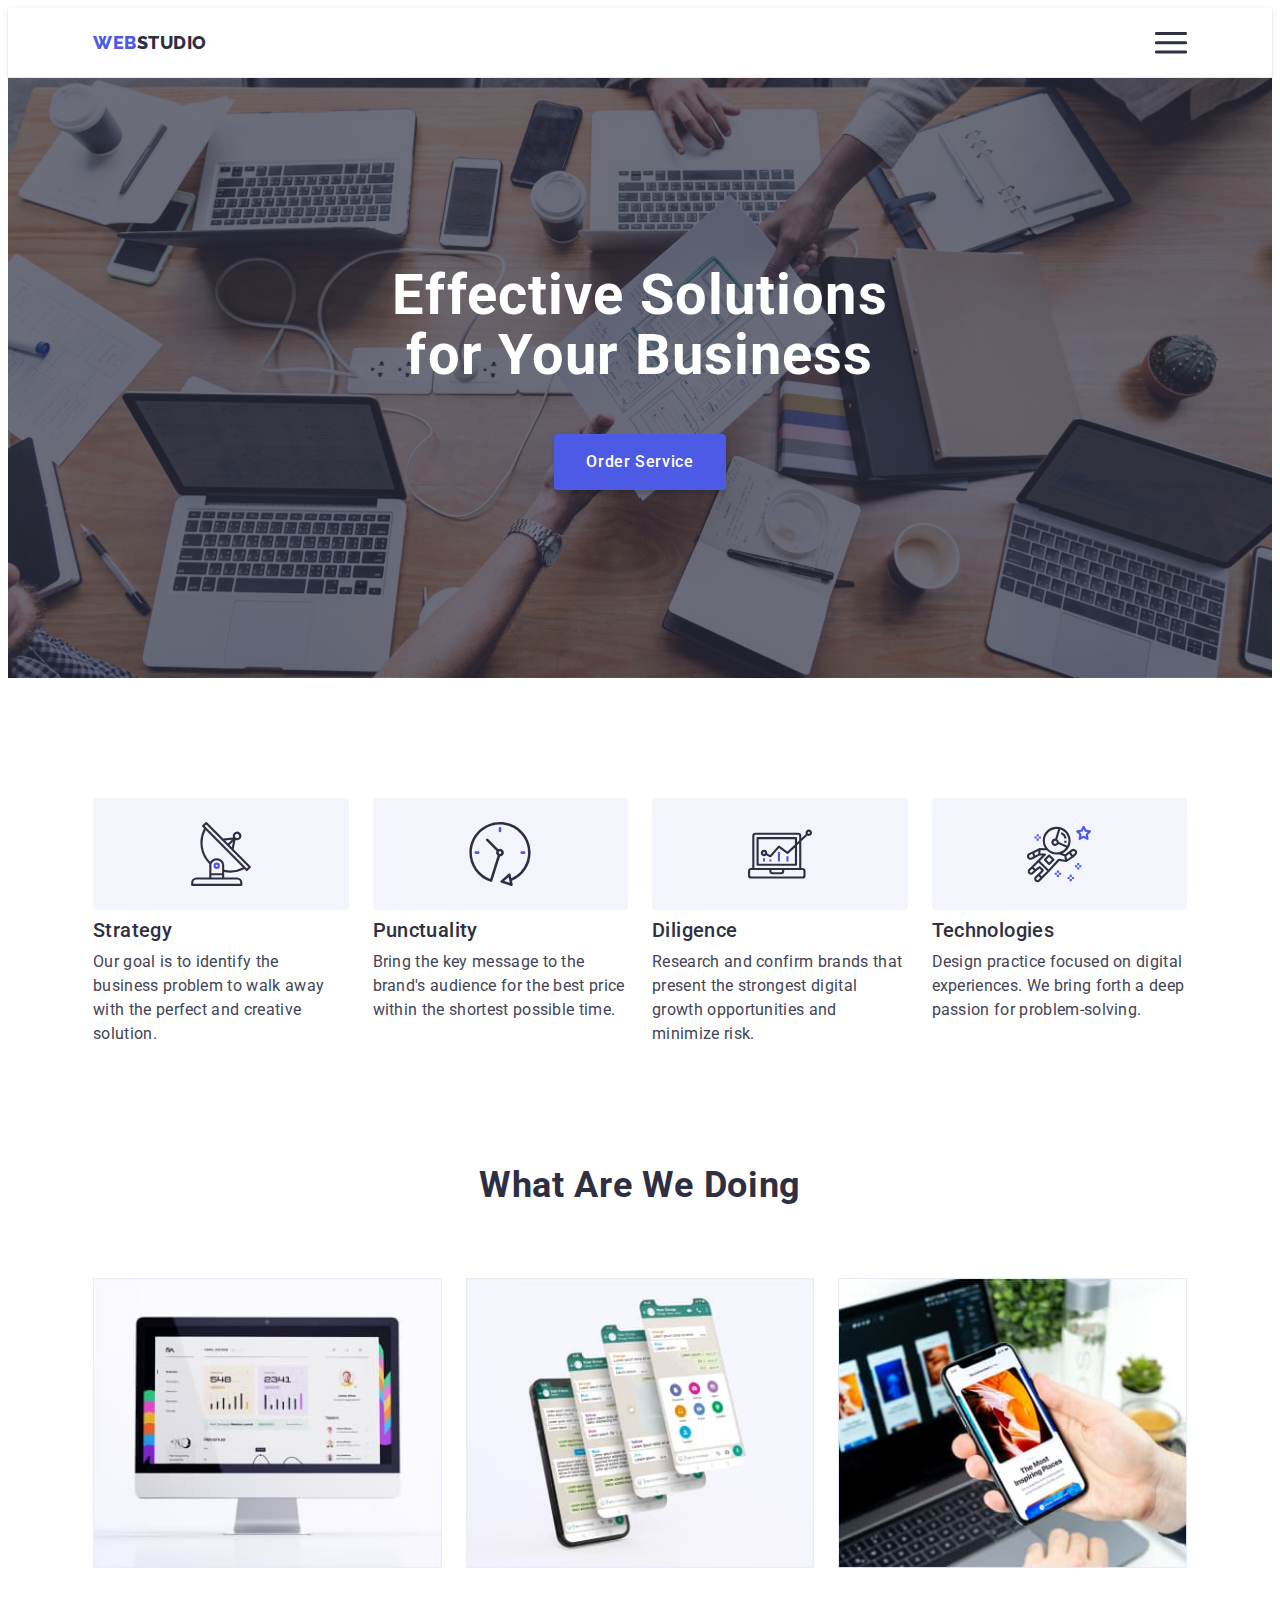
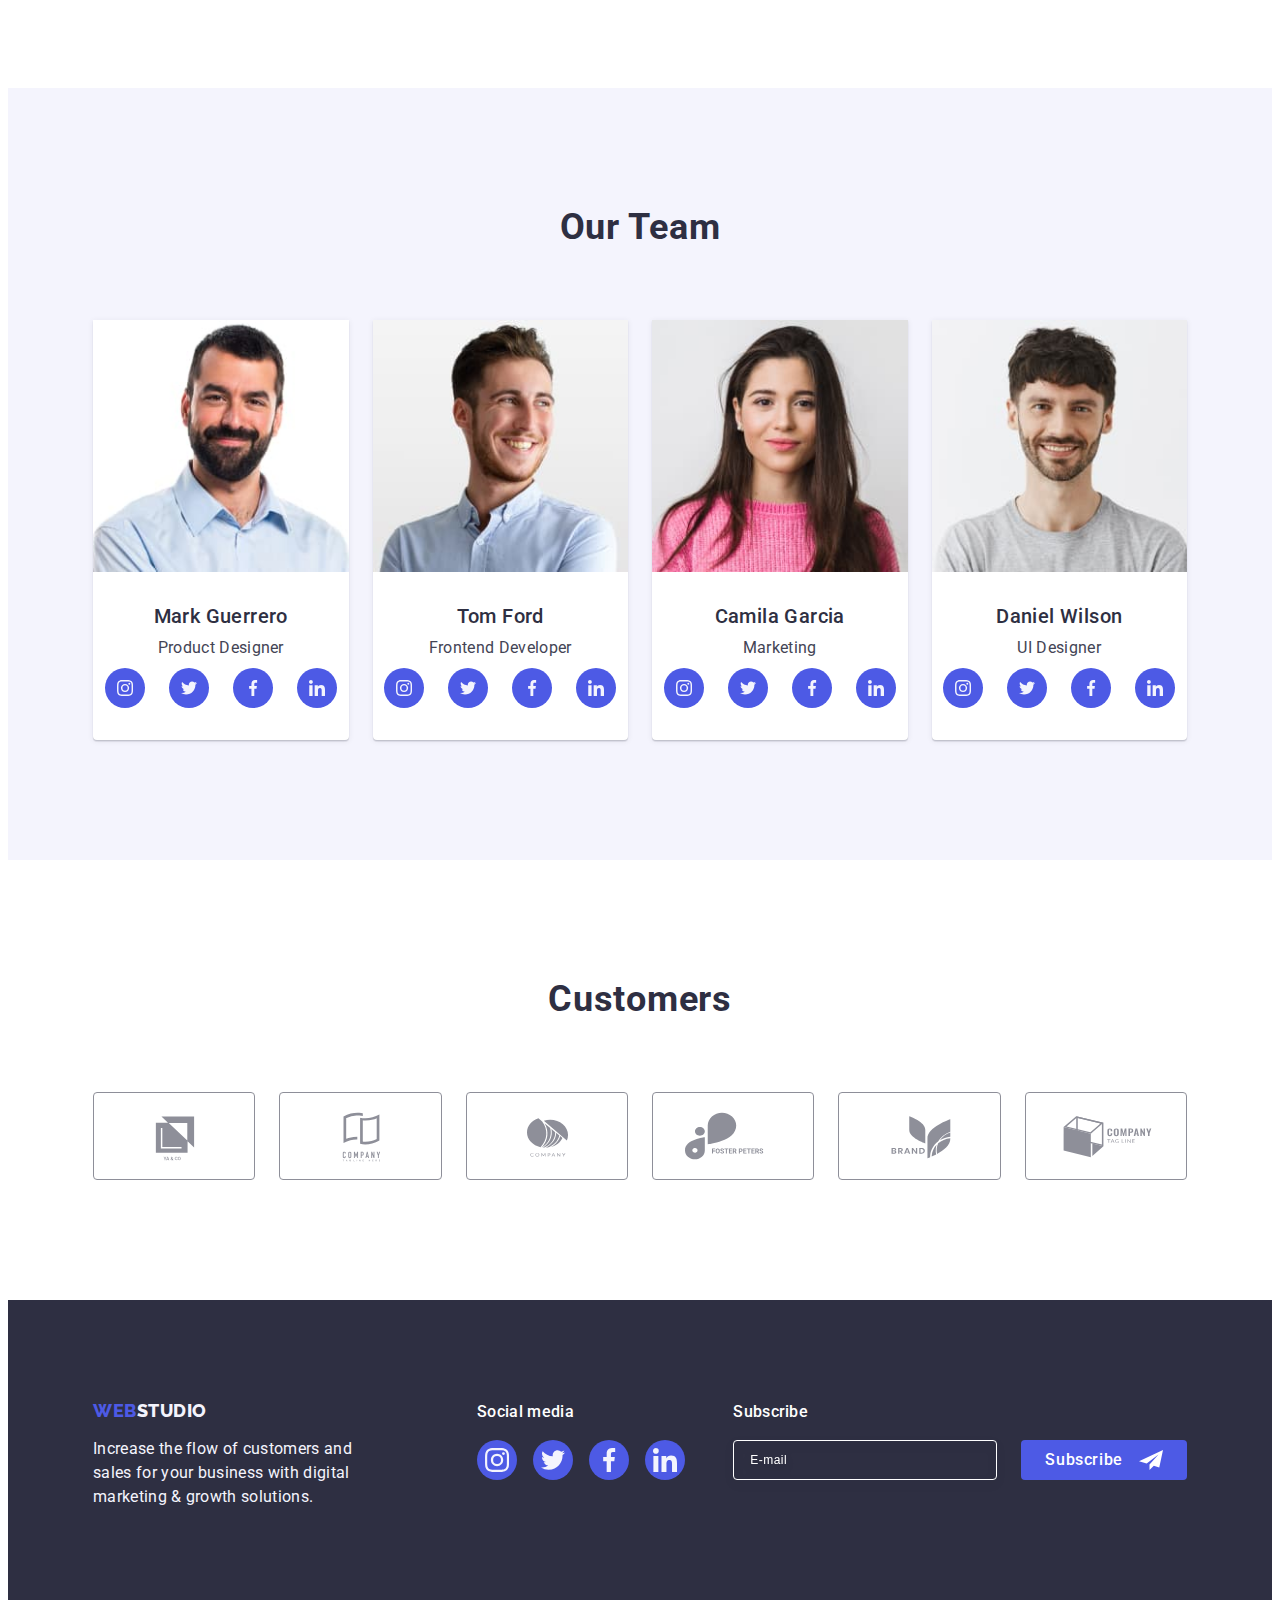
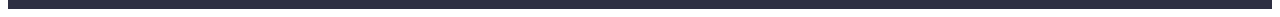
==== index.html @ d5ed240c "HW 6 initial" ====
<!DOCTYPE html>
<html lang="en">
    <head>
        <meta charset="UTF-8">
        <meta name="viewport" content="width=device-width, initial-scale=1.0">
        <title>Studio</title>
        <link rel="stylesheet" href="https://cdnjs.cloudflare.com/ajax/libs/modern-normalize/2.0.0/modern-normalize.min.css"
            integrity="sha512-4xo8blKMVCiXpTaLzQSLSw3KFOVPWhm/TRtuPVc4WG6kUgjH6J03IBuG7JZPkcWMxJ5huwaBpOpnwYElP/m6wg=="
            crossorigin="anonymous" referrerpolicy="no-referrer">
        <link rel="preconnect" href="https://fonts.googleapis.com">
        <link rel="preconnect" href="https://fonts.gstatic.com" crossorigin>
        <link href="https://fonts.googleapis.com/css2?family=Raleway:wght@800&family=Roboto:wght@400;500;700;900&display=swap"
            rel="stylesheet">
        <link href="./css/styles.css" rel="stylesheet">
        <link href="./css/media.css" rel="stylesheet">
    </head>
    <body>
        <header class="section page-header">
            <div class="container header-container">
                <nav class="page-nav">
                    <a href="./index.html" class="logo link header-logo-link">Web<span class="header-logo">Studio</span></a>
                    <ul class="list navigation-list">
                        <li class="navigation-list-item">
                            <a href="./index.html" class="navigation-link link navigation-underline">Studio</a>
                        </li>
                        <li class="navigation-list-item">
                            <a href="./portfolio.html" class="navigation-link link">Portfolio</a>
                        </li>
                        <li class="navigation-list-item">
                            <a href="" class="navigation-link link">Contacts</a>
                        </li>
                    </ul>
                </nav>
                <address class="contacts">
                    <ul class="list contacts-list">
                        <li>
                            <a href="mailto:info@devstudio.com" class="contact link">info@devstudio.com</a>
                        </li>
                        <li>
                            <a href="tel:+110001111111" class="contact link">+11 (000) 111-11-11</a>
                        </li>
                    </ul>
                </address>
                <button type="button" class="menu-btn">
                    <svg class="menu-btn-icon" width="32" height="22">
                        <use href="./images/icons.svg#hamburger"></use>
                    </svg>
                </button>
            </div>
        </header>
        <main>
            <section class="section hero">
                <div class="container hero-container">
                    <h1 class="hero-title">Effective Solutions for Your Business</h1>
                    <button type="button" class="hero-btn" data-modal-open>Order Service</button>
                </div>
            </section>
            <section class="section advantages">
                <div class="container">
                    <h2 class="visually-hidden">Advantages</h2>
                    <ul class="list advantages-list">
                        <li class="advantage-item">
                            <div class="advantage-illustration">
                                <svg class="advantage-icon" height="64" width="64">
                                    <use href="./images/icons.svg#antenna"></use>
                                </svg>
                            </div>
                            <h3 class="item-title advantage">Strategy</h3>
                            <p class="item-text advantage">
                                Our goal is to identify the business problem to walk away with the perfect and creative solution.
                            </p>
                        </li>
                        <li class="advantage-item">
                            <div class="advantage-illustration">
                                <svg class="advantage-icon" height="64" width="64">
                                    <use href="./images/icons.svg#clock"></use>
                                </svg>
                            </div>
                            <h3 class="item-title advantage">Punctuality</h3>
                            <p class="item-text advantage">
                                Bring the key message to the brand's audience for the best price within the shortest possible time.
                            </p>
                        </li>
                        <li class="advantage-item">
                            <div class="advantage-illustration">
                                <svg class="advantage-icon" height="64" width="64">
                                    <use href="./images/icons.svg#diagram"></use>
                                </svg>
                            </div>
                            <h3 class="item-title advantage">Diligence</h3>
                            <p class="item-text advantage">
                                Research and confirm brands that present the strongest digital growth opportunities and minimize risk.
                            </p>
                        </li>
                        <li class="advantage-item">
                            <div class="advantage-illustration">
                                <svg class="advantage-icon" height="64" width="64">
                                    <use href="./images/icons.svg#astronaut"></use>
                                </svg>
                            </div>
                            <h3 class="item-title advantage">Technologies</h3>
                            <p class="item-text advantage">
                                Design practice focused on digital experiences. We bring forth a deep passion for problem-solving.
                            </p>
                        </li>
                    </ul>
                </div>
            </section>
            <section class="section section-actions">
                <div class="container">
                    <h2 class="section-title">What are we doing</h2>
                    <ul class="list list-actions">
                        <li class="item-action">
                            <img src="./images/img-1.jpg" alt="Website on the computer monitor" width="360" height="300">
                        </li>
                        <li class="item-action">
                            <img src="./images/img-2.jpg" alt="messages in the WhatsApp group" width="360" height="300">
                        </li>
                        <li class="item-action">
                            <img src="./images/img-3.jpg" alt="Mobile application" width="360" height="300">
                        </li>
                    </ul>
                </div>
            </section>
            <section class="section section-team">
                <div class="container">
                    <h2 class="section-title">Our Team</h2>
                    <ul class="list list-team">
                        <li class="item-team">
                            <img src="./images/mark.jpg" alt="Mark Guerrero" width="264" height="260">
                            <div class="member-description">
                                <h3 class="item-title member-name">Mark Guerrero</h3>
                                <p class="item-text member-role">Product Designer</p>
                                <ul class="member-socials list">
                                    <li class="member-social-item">
                                        <a href="" class="member-social-link link">
                                            <svg class="member-social-icon" width="16" height="16">
                                                <use href="./images/icons.svg#instagram"></use>
                                            </svg>
                                        </a>
                                    </li>
                                    <li class="member-social-item">
                                        <a href="" class="member-social-link link">
                                            <svg class="member-social-icon" width="16" height="16">
                                                <use href="./images/icons.svg#twitter"></use>
                                            </svg>
                                        </a>
                                    </li>
                                    <li class="member-social-item">
                                        <a href="" class="member-social-link link">
                                            <svg class="member-social-icon" width="16" height="16">
                                                <use href="./images/icons.svg#facebook"></use>
                                            </svg>
                                        </a>
                                    </li>
                                    <li class="member-social-item">
                                        <a href="" class="member-social-link link">
                                            <svg class="member-social-icon" width="16" height="16">
                                                <use href="./images/icons.svg#linkedin"></use>
                                            </svg>
                                        </a>
                                    </li>
                                </ul>
                            </div>
                        </li>
                        <li class="item-team">
                            <img src="./images/tom.jpg" alt="Tom Ford" width="264" height="260">
                            <div class="member-description">
                                <h3 class="item-title member-name">Tom Ford</h3>
                                <p class="item-text member-role">Frontend Developer</p>
                                <ul class="member-socials list">
                                    <li class="member-social-item">
                                        <a href="" class="member-social-link link">
                                            <svg class="member-social-icon" width="16" height="16">
                                                <use href="./images/icons.svg#instagram"></use>
                                            </svg>
                                        </a>
                                    </li>
                                    <li class="member-social-item">
                                        <a href="" class="member-social-link link">
                                            <svg class="member-social-icon" width="16" height="16">
                                                <use href="./images/icons.svg#twitter"></use>
                                            </svg>
                                        </a>
                                    </li>
                                    <li class="member-social-item">
                                        <a href="" class="member-social-link link">
                                            <svg class="member-social-icon" width="16" height="16">
                                                <use href="./images/icons.svg#facebook"></use>
                                            </svg>
                                        </a>
                                    </li>
                                    <li class="member-social-item">
                                        <a href="" class="member-social-link link">
                                            <svg class="member-social-icon" width="16" height="16">
                                                <use href="./images/icons.svg#linkedin"></use>
                                            </svg>
                                        </a>
                                    </li>
                                </ul>
                            </div>
                        </li>
                        <li class="item-team">
                            <img src="./images/camilla.jpg" alt="Camila Garcia" width="264" height="260">
                            <div class="member-description">
                                <h3 class="item-title member-name">Camila Garcia</h3>
                                <p class="item-text member-role">Marketing</p>
                                <ul class="member-socials list">
                                    <li class="member-social-item">
                                        <a href="" class="member-social-link link">
                                            <svg class="member-social-icon" width="16" height="16">
                                                <use href="./images/icons.svg#instagram"></use>
                                            </svg>
                                        </a>
                                    </li>
                                    <li class="member-social-item">
                                        <a href="" class="member-social-link link">
                                            <svg class="member-social-icon" width="16" height="16">
                                                <use href="./images/icons.svg#twitter"></use>
                                            </svg>
                                        </a>
                                    </li>
                                    <li class="member-social-item">
                                        <a href="" class="member-social-link link">
                                            <svg class="member-social-icon" width="16" height="16">
                                                <use href="./images/icons.svg#facebook"></use>
                                            </svg>
                                        </a>
                                    </li>
                                    <li class="member-social-item">
                                        <a href="" class="member-social-link link">
                                            <svg class="member-social-icon" width="16" height="16">
                                                <use href="./images/icons.svg#linkedin"></use>
                                            </svg>
                                        </a>
                                    </li>
                                </ul>
                            </div>
                        </li>
                        <li class="item-team">
                            <img src="./images/daniel.jpg" alt="Daniel Wilson" width="264" height="260">
                            <div class="member-description">
                                <h3 class="item-title member-name">Daniel Wilson</h3>
                                <p class="item-text member-role">UI Designer</p>
                                <ul class="member-socials list">
                                    <li class="member-social-item">
                                        <a href="" class="member-social-link link">
                                            <svg class="member-social-icon" width="16" height="16">
                                                <use href="./images/icons.svg#instagram"></use>
                                            </svg>
                                        </a>
                                    </li>
                                    <li class="member-social-item">
                                        <a href="" class="member-social-link link">
                                            <svg class="member-social-icon" width="16" height="16">
                                                <use href="./images/icons.svg#twitter"></use>
                                            </svg>
                                        </a>
                                    </li>
                                    <li class="member-social-item">
                                        <a href="" class="member-social-link link">
                                            <svg class="member-social-icon" width="16" height="16">
                                                <use href="./images/icons.svg#facebook"></use>
                                            </svg>
                                        </a>
                                    </li>
                                    <li class="member-social-item">
                                        <a href="" class="member-social-link link">
                                            <svg class="member-social-icon" width="16" height="16">
                                                <use href="./images/icons.svg#linkedin"></use>
                                            </svg>
                                        </a>
                                    </li>
                                </ul>
                            </div>
                        </li>
                    </ul>
                </div>
            </section>
            <section class="section-customers">
                <div class="container">
                    <h2 class="section-title">Customers</h2>
                    <ul class="customers-list list">
                        <li class="customer-item">
                            <a href="" class="customer-link link">
                                <svg class="customer-icon" width="104" height="56">
                                    <use href="./images/icons.svg#company-logo-1"></use>
                                </svg>
                            </a>
                        </li>
                        <li class="customer-item">
                            <a href="" class="customer-link link">
                                <svg class="customer-icon" width="104" height="56">
                                    <use href="./images/icons.svg#company-logo-2"></use>
                                </svg>
                            </a>
                        </li>
                        <li class="customer-item">
                            <a href="" class="customer-link link">
                                <svg class="customer-icon" width="104" height="56">
                                    <use href="./images/icons.svg#company-logo-3"></use>
                                </svg>
                            </a>
                        </li>
                        <li class="customer-item">
                            <a href="" class="customer-link link">
                                <svg class="customer-icon" width="104" height="56">
                                    <use href="./images/icons.svg#company-logo-4"></use>
                                </svg>
                            </a>
                        </li>
                        <li class="customer-item">
                            <a href="" class="customer-link link">
                                <svg class="customer-icon" width="104" height="56">
                                    <use href="./images/icons.svg#company-logo-5"></use>
                                </svg>
                            </a>
                        </li>
                        <li class="customer-item">
                            <a href="" class="customer-link link">
                                <svg class="customer-icon" width="104" height="56">
                                    <use href="./images/icons.svg#company-logo-6"></use>
                                </svg>
                            </a>
                        </li>
                    </ul>
                </div>
            </section>
        </main>
        <footer class="section page-footer">
            <div class="container footer-container">
                <div class="footer-information">
                    <a href="./index.html" class="logo link footer-logo-link">Web<span class="footer-logo">Studio</span></a>
                    <p class="footer-text">Increase the flow of customers and sales for your business with digital marketing & growth solutions.</p>
                </div>
                <div class="footer-socials">
                    <p class="footer-socials-title">Social media</p>
                    <ul class="footer-socials-list list">
                        <li class="footer-social-item">
                            <a href="" class="footer-social-link link">
                                <svg class="footer-social-icon" width="24" height="24">
                                    <use href="./images/icons.svg#instagram"></use>
                                </svg>
                            </a>
                        </li>
                        <li class="footer-social-item">
                            <a href="" class="footer-social-link link">
                                <svg class="footer-social-icon" width="24" height="24">
                                    <use href="./images/icons.svg#twitter"></use>
                                </svg>
                            </a>
                        </li>
                        <li class="footer-social-item">
                            <a href="" class="footer-social-link link">
                                <svg class="footer-social-icon" width="24" height="24">
                                    <use href="./images/icons.svg#facebook"></use>
                                </svg>
                            </a>
                        </li>
                        <li class="footer-social-item">
                            <a href="" class="footer-social-link link">
                                <svg class="footer-social-icon" width="24" height="24">
                                    <use href="./images/icons.svg#linkedin"></use>
                                </svg>
                            </a>
                        </li>
                    </ul>
                </div>
                <div class="footer-form-wrap">
                    <p class="footer-form-title">Subscribe</p>
                    <form class="footer-form">
                        <label class="footer-form-label">
                            <input type="email" name="footer-email" id="footer-email-input" class="footer-email-input" placeholder="E-mail">
                        </label>
                        <button type="submit" class="footer-form-btn">
                            Subscribe
                            <svg class="footer-btn-icon" width="24" height="24">
                                <use href="./images/icons.svg#icon-paper-plane"></use>
                            </svg>
                        </button>
                    </form>
                </div>
            </div>
        </footer>
        <div class="backdrop is-hidden" data-modal>
            <div class="modal">
                <button type="button" class="close-btn" data-modal-close>
                    <svg class="close-icon" width="8" height="8">
                        <use href="./images/icons.svg#close"></use>
                    </svg>
                </button>
                <p class="modal-title">Leave your contacts and we will call you back</p>
                <form>
                    <div class="form-element-input">
                        <label for="user-name" class="modal-label">Name</label>
                        <div class="modal-input-icon">
                            <input name="user-name" class="modal-input" type="text" id="user-name">
                            <svg class="modal-icon" width="18" height="24">
                                <use href="./images/icons.svg#user-icon"></use>
                            </svg>
                        </div>
                    </div>
                    <div class="form-element-input">
                        <label for="input-user-phone" class="modal-label">Phone</label>
                        <div class="modal-input-icon">
                            <input name="user-phone" class="modal-input" type="tel" id="input-user-phone">
                            <svg class="modal-icon" width="18" height="24">
                                <use href="./images/icons.svg#phone-icon"></use>
                            </svg>
                        </div>
                    </div>
                    <div class="form-element-input">
                        <label for="input-user-email" class="modal-label">Email</label>
                        <div class="modal-input-icon">
                            <input name="user-email" class="modal-input" type="email" id="input-user-email">
                            <svg class="modal-icon" width="18" height="24">
                                <use href="./images/icons.svg#email-icon"></use>
                            </svg>
                        </div>
                    </div>
                    <div class="form-element-text">
                        <label for="user-comment" class="modal-label">Comment</label>
                        <textarea name="user-comment" id="user-comment" class="modal-text-input" placeholder="Text input"></textarea>
                    </div>
                    <div class="form-element-policy">
                        <input value="true" class="modal-checkbox visually-hidden" type="checkbox" name="user-privacy" id="user-privacy">
                        <label class="checkbox-label" for="user-privacy">
                            <span class="checkbox-square">
                                <svg class="checkbox-icon" width="10" height="8">
                                    <use href="./images/icons.svg#icon-vector"></use>
                                </svg>
                            </span>
                        I accept the terms and conditions of the <a href="" class="checkbox-label-link">Privacy Policy</a></label>
                    </div>
                    <button type="submit" class="hero-btn">Send</button>
                </form>
            </div>
        </div>
        <script src="./js/modal.js"></script>
        <script src="./js/mobile-menu.js"></script>
    </body>
</html>
---- css/styles.css ----
:root {
    --iris: #4D5AE5;
    --ocean: #404BBF;
    --navyblue: #2E2F42;
    --green: #31D0AA;
    --slate: #434455;
    --lightslate: #8E8F99;
    --cornflower: #E7E9FC;
    --cloud: #F4F4FD;
    --white: #FFFFFF;
    --dairy: #FCFCFC;
    --grey: rgba(46, 47, 66, 0.7);
    --navyblue-modal: rgba(46, 47, 66, 0.40);
}

body {
    color: var(--slate);
    font-family: "Roboto", sans-serif;
    background-color: var(--white);
}

.list {
    list-style-type: none;
}

.link {
    text-decoration: none;
}

h1,
h2,
h3,
h4,
h5,
h6,
p {
    margin-top: 0;
    margin-bottom: 0;
}

ul,
ol {
    margin-top: 0;
    margin-bottom: 0;
    padding-left: 0;
}

a {
    display: block;
}

img {
    height: auto;
    max-width: 100%;
    display: block;
}

.visually-hidden {
    position: absolute;
    width: 1px;
    height: 1px;
    margin: -1px;
    border: 0;
    padding: 0;
    white-space: nowrap;
    clip-path: inset(100%);
    clip: rect(0 0 0 0);
    overflow: hidden;
}

* {
    box-sizing: border-box;
}

.container {
    max-width: 288px;
    margin: 0 auto;
    padding: 0 16px;
}

.logo {
    color: var(--iris);
    font-family: "Raleway", sans-serif;
    font-size: 18px;
    font-weight: 800;
    line-height: 1.17;
    letter-spacing: 0.03em;
    text-transform: uppercase;
}

.header-logo {
    color: var(--navyblue);
}

.header-logo-link {
    padding: 24px 0;
    margin-right: 76px;
}

.page-header {
    border-bottom: 1px solid var(--cornflower);
    box-shadow: 0px 2px 1px rgba(46, 47, 66, 0.08), 0px 1px 1px rgba(46, 47, 66, 0.16), 0px 1px 6px rgba(46, 47, 66, 0.08);
}

.navigation-list {
    display: none;
    gap: 40px;
    align-items: center;
}

.contacts-list {
    display: flex;
    gap: 40px;
    align-items: center;
}

.page-nav {
    display: flex;
    align-items: center;
    margin-right: auto;
}

.header-container {
    display: flex;
    align-items: center;
}

.navigation-link {
    color: var(--navyblue);
    font-weight: 500;
    line-height: 1.5;
    letter-spacing: 0.02em;
    padding: 24px 0;
    transition: color 250ms cubic-bezier(0.4, 0, 0.2, 1);
}

.navigation-link:hover,
.navigation-link:focus {
    color: var(--ocean);
}

.navigation-underline {
    position: relative;
    color: var(--ocean)
}

.navigation-underline::after {
    content: '';
    height: 4px;
    width: 100%;
    border-radius: 2px;
    background: var(--ocean);
    position: absolute;
    bottom: -1px;
    left: 0;
}

.contacts {
    font-style: normal;
}

.contact {
    line-height: 1.5;
    letter-spacing: 0.02em;
    padding: 24px 0;
    color: inherit;
    transition: color 250ms cubic-bezier(0.4, 0, 0.2, 1);
    display: none;
}

.contact:hover,
.contact:focus {
    color: var(--ocean);
}

.menu-btn-icon {
    stroke: var(--navyblue);
}

.menu-btn {
    background-color: transparent;
    width: 32px;
    height: 22px;
    border: none;
    cursor: pointer;
    padding: 0;
    display: flex;
    justify-content: center;
    align-items: center;
}

.section.hero {
    background-image: linear-gradient(var(--grey), var(--grey)), url(../images/people-office.jpg);
    background-position: center;
    background-repeat: no-repeat;
    background-size: cover;
    padding: 188px 0;
    max-width: 1440px;
}

.hero-title {
    color: var(--white);
    text-align: center;
    font-size: 56px;
    font-weight: 700;
    line-height: 1.07;
    letter-spacing: 0.02em;
    max-width: 496px;
    margin-bottom: 48px;
    margin-right: auto;
    margin-left: auto;
}

.hero-btn {
    display: block;
    background-color: var(--iris);
    color: var(--white);
    font-size: inherit;
    font-family: inherit;
    font-weight: 500;
    line-height: 1.5;
    letter-spacing: 0.04em;
    cursor: pointer;
    border-radius: 4px;
    border: none;
    margin-left: auto;
    margin-right: auto;
    padding: 16px 32px;
    min-width: 169px;
    box-shadow: 0px 4px 4px 0px rgba(0, 0, 0, 0.15);
    transition: background-color 250ms cubic-bezier(0.4, 0, 0.2, 1);
}

.hero-btn:hover,
.hero-btn:focus {
    background-color: var(--ocean);
}

.item-title {
    color: var(--navyblue);
    font-size: 20px;
    font-weight: 500;
    line-height: 1.2;
    letter-spacing: 0.02em;
}

.advantage-illustration {
    border-radius: 4px;
    background: var(--cloud);
    padding: 24px 0;
    display: flex;
    justify-content: center;
    align-items: center;
    margin-bottom: 8px;
}

.item-title.advantage {
    margin-bottom: 8px;
}

.advantage-item {
    width: calc((100% - 3 * 24px) / 4);
}

.advantages {
    padding: 120px 0;
}

.advantage-icon {
    fill: currentColor;
}

.item-text {
    line-height: 1.5;
    letter-spacing: 0.02em;
    color: var(--slate);
}

.advantages-list {
    display: flex;
    gap: 24px;
}

.section-title {
    color: var(--navyblue);
    text-align: center;
    font-size: 36px;
    font-weight: 700;
    line-height: 1.11;
    letter-spacing: 0.02em;
    text-transform: capitalize;
    margin-bottom: 72px;
}

.section-actions {
    padding-bottom: 120px;
}

.list-actions {
    display: flex;
    gap: 24px;
}

.item-action {
    width: calc((100% - 2 * 24px) / 3);
}

.section-team {
    background-color: var(--cloud);
    padding: 120px 0;
}

.list-team {
    display: flex;
    gap: 24px;
}

.item-team {
    background: var(--white);
    border-radius: 0px 0px 4px 4px;
    width: calc((100% - 3 * 24px) / 4);
    box-shadow: 0px 2px 1px 0px rgba(46, 47, 66, 0.08), 0px 1px 1px 0px rgba(46, 47, 66, 0.16), 0px 1px 6px 0px rgba(46, 47, 66, 0.08);
}

.member-description {
    padding: 32px 0;
}

.member-name {
    margin-bottom: 8px;
    text-align: center;
}

.member-role {
    text-align: center;
}

.member-socials {
    display: flex;
    justify-content: center;
    gap: 24px;
    margin-top: 8px;
}

.member-social-item {
    width: 40px;
    height: 40px;
}

.member-social-link{
    background-color: var(--iris);
    border-radius: 50%;
    display: flex;
    justify-content: center;
    align-items: center;
    width: 100%;
    height: 100%;
    transition: background-color 250ms cubic-bezier(0.4, 0, 0.2, 1);
}

.item-team:hover .member-social-link {
    background-color: var(--ocean);
}

.member-social-link:focus {
    background-color: var(--ocean);
}

.member-social-icon{
    fill: var(--cloud);
}

.section-customers {
    padding: 120px 0;
}

.customers-list {
    display: flex;
    gap: 24px;
}

.customer-item {
    width: calc((100% - 5 * 24px) / 6);
    height: 88px;
}

.customer-link {
    width: 100%;
    height: 100%;
    padding: 16px 32px;
    border: 1px solid var(--lightslate);
    border-radius: 4px;
    display: flex;
    justify-content: center;
    align-items: center;
    color: var(--lightslate);
    transition: border-color 250ms cubic-bezier(0.4, 0, 0.2, 1),
        color 250ms cubic-bezier(0.4, 0, 0.2, 1);
}

.customer-icon {
    fill: currentColor;
}

.customer-link:hover,
.customer-link:focus {
    border-color: var(--ocean);
    color: var(--ocean);
    box-shadow: 0px 4px 4px 0px rgba(0, 0, 0, 0.25);
}

.page-footer {
    background-color: var(--navyblue);
    padding: 100px 0;
}

.footer-logo {
    color: var(--cloud);
}

.footer-logo-link {
    margin-bottom: 16px;
    display: inline-block;
}

.footer-text {
    color: var(--cloud);
    line-height: 1.5;
    letter-spacing: 0.02em;
    width: 264px;
}

.footer-container {
    display: flex;
    align-items: baseline;
}

.footer-information {
    margin-right: 120px;
}

.section-portfolio {
    padding: 96px 0 120px 0;
}

.footer-socials-title {
    margin-bottom: 16px;
    color: var(--white);
        font-weight: 500;
        line-height: 1.5;
        letter-spacing: 0.02em;
}

.footer-socials-list {
    display: flex;
    gap: 16px;
}

.footer-social-item {
    width: 40px;
    height: 40px;
}

.footer-social-link {
    background-color: var(--iris);
    border-radius: 50%;
    width: 100%;
    height: 100%;
    display: flex;
    justify-content: center;
    align-items: center;
    transition: background-color 250ms cubic-bezier(0.4, 0, 0.2, 1);
}

.footer-social-link:hover {
    background-color: var(--green);
}

.footer-social-link:focus {
    background-color: var(--green);
}

.footer-social-icon {
    fill: var(--cloud);
}

.footer-form-wrap {
    margin-left: auto;
}

.footer-form {
    display: flex;
    gap: 24px;
}

.footer-form-title {
    color: var(--white);
        font-weight: 500;
        line-height: 1.5;
        letter-spacing: 0.02em;
        margin-bottom: 16px;
}

.footer-email-input {
    width: 264px;
    height: 40px;
    color: var(--white);
    font-size: 12px;
    line-height: 1.5;
    letter-spacing: 0.04em;
    border-radius: 4px;
    padding-left: 16px;
    padding-right: 16px;
    outline: none;
    background-color: transparent;
        border: 1px solid var(--white);
        filter: drop-shadow(0px 4px 4px rgba(0, 0, 0, 0.15));
}

.footer-email-input::placeholder {
    color: var(--white);
        font-size: 12px;
        line-height: 1.5;
        letter-spacing: 0.04em;
}

.footer-form-btn {
    display: flex;
    justify-content: center;
    align-items: center;
    height: 40px;
    min-width: 165px;
    padding: 8px 24px;
    border: none;
    border-radius: 4px;
    cursor: pointer;
    font-family: inherit;
    font-size: inherit;
    font-weight: 500;
    line-height: 1.5;
    letter-spacing: 0.04em;
    color: var(--white);
    background-color: var(--iris);
    transition: background-color 250ms cubic-bezier(0.4, 0, 0.2, 1);
}

.footer-form-btn:hover,
.footer-form-btn:focus {
    background-color: var(--ocean);
}

.footer-btn-icon {
    fill: currentColor;
    margin-left: 16px;
}

.portfolio-btn {
    color: var(--iris);
    background-color: var(--cloud);
    border-radius: 4px;
    padding: 12px 24px;
    border: 1px solid var(--cornflower);
    text-align: center;
    font-size: inherit;
    font-family: inherit;
    font-weight: 500;
    line-height: 1.5;
    letter-spacing: 0.04em;
    cursor: pointer;
    transition: color 250ms cubic-bezier(0.4, 0, 0.2, 1),
        background-color 250ms cubic-bezier(0.4, 0, 0.2, 1),
        border-color 250ms cubic-bezier(0.4, 0, 0.2, 1),
        box-shadow 250ms cubic-bezier(0.4, 0, 0.2, 1);
}

.portfolio-btn:hover,
.portfolio-btn:focus {
    background-color: var(--ocean);
    color: var(--white);
    border: 1px solid transparent;
    box-shadow: 0px 2px 2px 0px rgba(0, 0, 0, 0.12), 0px 2px 1px 0px rgba(0, 0, 0, 0.08), 0px 3px 1px 0px rgba(0, 0, 0, 0.10);
}

.buttons-list {
    display: flex;
    justify-content: center;
    gap: 24px;
    margin-bottom: 72px;
}

.cards-list {
    display: flex;
    flex-wrap: wrap;
    gap: 48px 24px;
}

.portfolio-card {
    background: var(--white);
    width: calc((100% - 48px) / 3);
}

.portfolio-card-link {
    transition: box-shadow 250ms cubic-bezier(0.4, 0, 0.2, 1);
}

.portfolio-item-title {
    margin-bottom: 8px;
}

.card-text {
    padding: 32px 16px;
    border-bottom: 1px solid var(--cornflower);
    border-left: 1px solid var(--cornflower);
    border-right: 1px solid var(--cornflower);
    transition-property: border-bottom, border-right, border-left;
    transition-duration: 250ms;
    transition-timing-function: cubic-bezier(0.4, 0, 0.2, 1);
}

.portfolio-card-link:hover {
    box-shadow: 0px 1px 6px rgba(46, 47, 66, 0.08),
    0px 1px 1px rgba(46, 47, 66, 0.16),
    0px 2px 1px rgba(46, 47, 66, 0.08);
}

.portfolio-card-link:focus {
    box-shadow: 0px 1px 6px rgba(46, 47, 66, 0.08),
    0px 1px 1px rgba(46, 47, 66, 0.16),
    0px 2px 1px rgba(46, 47, 66, 0.08);
}

.portfolio-card:hover .card-text,
.portfolio-card:focus .card-text {
    border-bottom: 1px solid var(--cloud);
    border-left: 1px solid var(--cloud);
    border-right: 1px solid var(--cloud);
}

.portfolio-overlay {
    position: relative;
    overflow: hidden;
}

.overlay-text {
    color: var(--cloud);
    line-height: 1.5;
    letter-spacing: 0.02em;
    position: absolute;
    top: 0;
    width: 100%;
    height: 100%;
    padding: 40px 32px;
    transform: translateY(100%);
    background: var(--iris);
    transition: transform 250ms cubic-bezier(0.4, 0, 0.2, 1);
}

.portfolio-card-link:hover .overlay-text {
    transform: translateY(0%);
}

.portfolio-card-link:focus .overlay-text {
    transform: translateY(0%);
}

.backdrop {
    background-color: var(--navyblue-modal);
    height: 100%;
    width: 100%;
    position: fixed;
    top: 0;
    transition: opacity 250ms cubic-bezier(0.4, 0, 0.2, 1), visibility 250ms cubic-bezier(0.4, 0, 0.2, 1);
}

.modal {
    position: absolute;
    top: 50%;
    left: 50%;
    transform: translate(-50%, -50%) scale(1);
    width: 408px;
    min-height: 584px;
    border-radius: 4px;
        background: var(--dairy);
        box-shadow: 0px 2px 1px 0px rgba(0, 0, 0, 0.20), 0px 1px 3px 0px rgba(0, 0, 0, 0.12), 0px 1px 1px 0px rgba(0, 0, 0, 0.14);
        transition: transform 250ms cubic-bezier(0.4, 0, 0.2, 1);
        padding: 72px 24px 24px 24px;
}

.backdrop.is-hidden .modal {
    transform: translate(-50%, -50%) scale(0);
}

.close-btn {
    padding: 0;
    width: 24px;
    height: 24px;
    position: absolute;
    top: 24px;
    right: 24px;
    border-radius: 50%;
    cursor: pointer;
    background-color: var(--cornflower);
    border: 1px solid rgba(0, 0, 0, 0.1);
    display: flex;
    justify-content: center;
    align-items: center;
    transition: background-color 250ms cubic-bezier(0.4, 0, 0.2, 1), border 250ms cubic-bezier(0.4, 0, 0.2, 1);
}

.close-btn:hover,
.close-btn:focus {
    background-color: var(--ocean);
    border: none;
}

.close-icon {
    fill: var(--navyblue);
    transition: fill 250ms cubic-bezier(0.4, 0, 0.2, 1);
}

.close-btn:hover .close-icon,
.close-btn:focus .close-icon {
    fill: var(--white);
}

.is-hidden {
    opacity: 0;
    visibility: hidden;
    pointer-events: none;
}

.modal-title {
    color: var(--navyblue);
        text-align: center;
        font-weight: 500;
        line-height: 1.5;
        letter-spacing: 0.02em;
        margin-bottom: 16px;
}

.modal-label {
    color: var(--lightslate);
    font-size: 12px;
    line-height: 1.17;
    letter-spacing: 0.04em;
    margin-bottom: 4px;
    display: block;
}

.modal-input-icon {
    position: relative;
}

.form-element-input {
    margin-bottom: 8px;
}

.form-element-text {
    margin-bottom: 16px;
}

.form-element-policy {
    margin-bottom: 24px;
}

.modal-input {
    max-width: 360px;
    width: 100%;
    height: 40px;
    padding-left: 38px;
    border-radius: 4px;
    outline: transparent;
    background-color: transparent;
        border: 1px solid var(--navyblue-modal);
        transition: border-color 250ms cubic-bezier(0.4, 0, 0.2, 1);
}

.modal-input:focus {
    border-color: var(--iris);
}

.modal-input:focus + .modal-icon {
    fill: var(--iris);
}

.modal-icon {
    position: absolute;
    cursor: pointer;
    left: 16px;
    top: 50%;
    transform: translateY(-50%);
    fill: var(--navyblue);
    transition: fill 250ms cubic-bezier(0.4, 0, 0.2, 1);
}

.modal-text-input {
    font-size: 12px;
    line-height: 1.17;
    letter-spacing: 0.04em;
    color: rgba(46, 47, 66, 0.4);
    border-radius: 4px;
    padding: 8px 16px;
    resize: none;
    height: 120px;
    max-width: 360px;
    background-color: transparent;
        width: 100%;
        outline: transparent;
        border: 1px solid var(--navyblue-modal);
        transition: border-color 250ms cubic-bezier(0.4, 0, 0.2, 1);
}

.modal-text-input:focus {
    border-color: var(--iris);
}

.modal-text-input:focus::placeholder {
    color: var(--iris);
}

.modal-text-input::placeholder {
    color: var(--navyblue-modal);
    font-size: 12px;
    line-height: 1.16;
    letter-spacing: 0.04em;
    transition: color 250ms cubic-bezier(0.4, 0, 0.2, 1);
}

.checkbox-label-link {
    color: var(--iris);
    line-height: 1.33;
    display: inline-block;
}

.checkbox-label {
    color: var(--lightslate);
    font-size: 12px;
    line-height: 1.17;
    letter-spacing: 0.04em;
    display: block;
}

.checkbox-square {
    width: 16px;
    height: 16px;
    background-color: var(--white);
    border-radius: 2px;
    border: 1px solid var(--navyblue-modal);
    display: inline-flex;
    justify-content: center;
    align-items: center;
    margin-right: 8px;
    fill: transparent;
    transition: background-color 250ms cubic-bezier(0.4, 0, 0.2, 1),
        border 250ms cubic-bezier(0.4, 0, 0.2, 1),
        fill 250ms cubic-bezier(0.4, 0, 0.2, 1);
}

.modal-checkbox:checked + .checkbox-label .checkbox-square {
    background-color: var(--ocean);
    border: none;
    fill: var(--cloud);
}

.modal-checkbox {
    background-color: transparent;
    outline: transparent;
}
---- css/media.css ----
@media (min-width: 428px) {
    .container {
        max-width: 396px;
    }
}

@media (min-width: 768px) {
    .container {
        max-width: 736px;
    }
}

@media (min-width: 1158px) {
    .container {
        max-width: 1126px;
    }
}
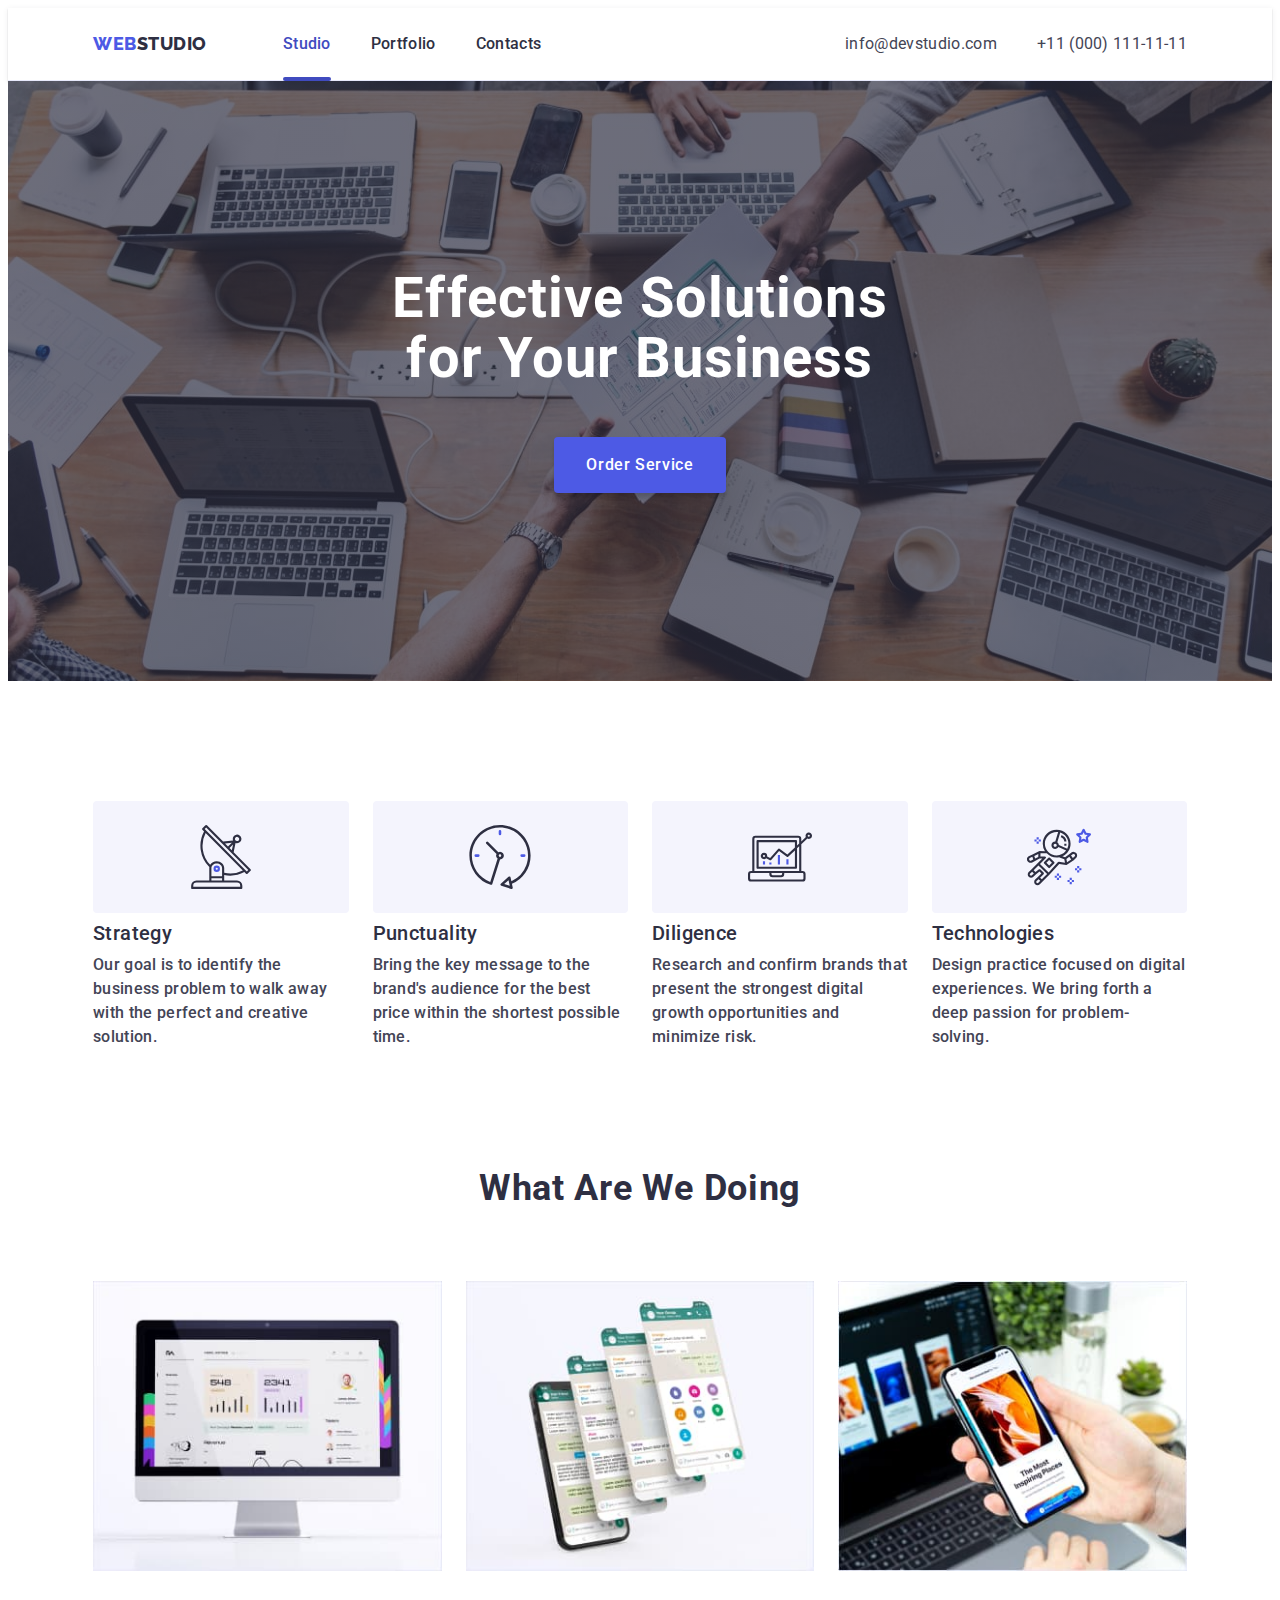
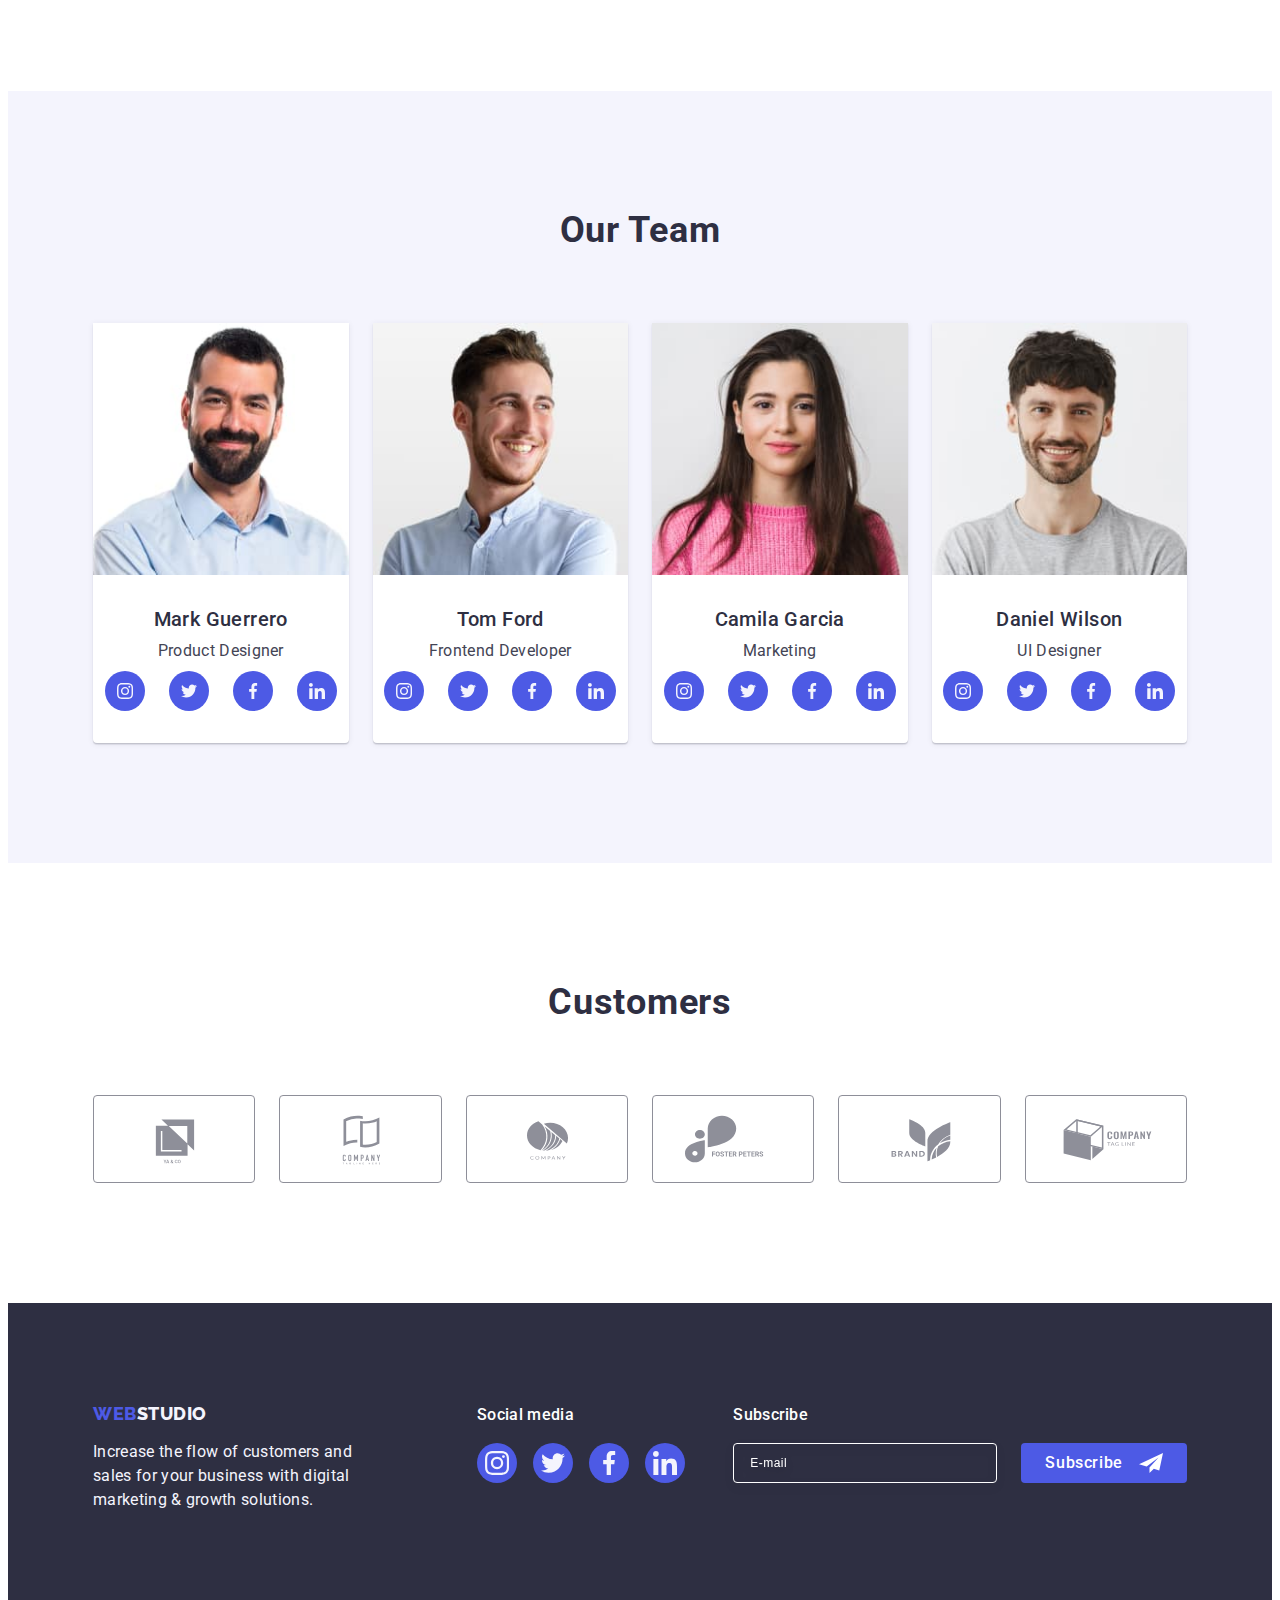
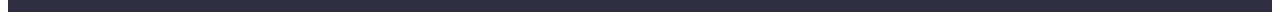
==== commit 6e910522: "HW 6 result 1" ====
--- a/index.html
+++ b/index.html
@@ -33,10 +33,10 @@
                 </nav>
                 <address class="contacts">
                     <ul class="list contacts-list">
-                        <li>
+                        <li class="contacts-list-item">
                             <a href="mailto:info@devstudio.com" class="contact link">info@devstudio.com</a>
                         </li>
-                        <li>
+                        <li class="contacts-list-item">
                             <a href="tel:+110001111111" class="contact link">+11 (000) 111-11-11</a>
                         </li>
                     </ul>
--- a/css/styles.css
+++ b/css/styles.css
@@ -141,7 +141,7 @@
 
 .navigation-underline {
     position: relative;
-    color: var(--ocean)
+    color: var(--ocean);
 }
 
 .navigation-underline::after {
@@ -157,6 +157,7 @@
 
 .contacts {
     font-style: normal;
+    display: none;
 }
 
 .contact {
@@ -165,7 +166,6 @@
     padding: 24px 0;
     color: inherit;
     transition: color 250ms cubic-bezier(0.4, 0, 0.2, 1);
-    display: none;
 }
 
 .contact:hover,
@@ -183,32 +183,43 @@
     height: 22px;
     border: none;
     cursor: pointer;
-    padding: 0;
     display: flex;
     justify-content: center;
     align-items: center;
 }
 
 .section.hero {
-    background-image: linear-gradient(var(--grey), var(--grey)), url(../images/people-office.jpg);
+    background-image: linear-gradient(var(--grey), var(--grey)), 
+    url(../images/people-office-mob-1x.jpg);
     background-position: center;
     background-repeat: no-repeat;
     background-size: cover;
-    padding: 188px 0;
-    max-width: 1440px;
+    padding: 112px 0;
+    max-width: 320px;
+    margin-right: auto;
+    margin-left: auto;
+}
+
+@media (min-device-pixel-ratio: 2),
+(min-resolution: 192dpi),
+(min-resolution: 2dppx) {
+    .section.hero {
+        background-image: linear-gradient(var(--grey), var(--grey)),
+        url(../images/people-office-mob-2x.jpg);
+    }
 }
 
 .hero-title {
     color: var(--white);
     text-align: center;
-    font-size: 56px;
     font-weight: 700;
-    line-height: 1.07;
+    font-size: 28px;
+    line-height: 1.11;
     letter-spacing: 0.02em;
-    max-width: 496px;
-    margin-bottom: 48px;
+    max-width: 300px;
     margin-right: auto;
     margin-left: auto;
+    margin-bottom: 72px;
 }
 
 .hero-btn {
@@ -223,8 +234,7 @@
     cursor: pointer;
     border-radius: 4px;
     border: none;
-    margin-left: auto;
-    margin-right: auto;
+    margin: 0 auto;
     padding: 16px 32px;
     min-width: 169px;
     box-shadow: 0px 4px 4px 0px rgba(0, 0, 0, 0.15);
@@ -244,11 +254,17 @@
     letter-spacing: 0.02em;
 }
 
+.item-text {
+    line-height: 1.5;
+    letter-spacing: 0.02em;
+    color: var(--slate);
+}
+
 .advantage-illustration {
     border-radius: 4px;
     background: var(--cloud);
     padding: 24px 0;
-    display: flex;
+    display: none;
     justify-content: center;
     align-items: center;
     margin-bottom: 8px;
@@ -256,29 +272,32 @@
 
 .item-title.advantage {
     margin-bottom: 8px;
+    font-size: 36px;
+    font-weight: 700;
+    line-height: 1.11;
+    text-align: center;
+}
+
+.item-text.advantage {
+    font-weight: 500;
 }
 
 .advantage-item {
-    width: calc((100% - 3 * 24px) / 4);
-}
-
-.advantages {
-    padding: 120px 0;
+    width: 100%;
+}
+
+.section.advantages {
+    padding: 96px 0;
 }
 
 .advantage-icon {
     fill: currentColor;
 }
 
-.item-text {
-    line-height: 1.5;
-    letter-spacing: 0.02em;
-    color: var(--slate);
-}
-
 .advantages-list {
     display: flex;
-    gap: 24px;
+    flex-wrap: wrap;
+    gap: 72px;
 }
 
 .section-title {
@@ -293,6 +312,7 @@
 }
 
 .section-actions {
+    display: none;
     padding-bottom: 120px;
 }
 
--- a/css/media.css
+++ b/css/media.css
@@ -1,17 +1,145 @@
 @media (min-width: 428px) {
-    .container {
-        max-width: 396px;
-    }
+.container {
+    max-width: 396px;
 }
 
-@media (min-width: 768px) {
-    .container {
-        max-width: 736px;
-    }
+.section.hero {
+    max-width: 428px;
 }
 
+.hero-title {
+    font-size: 36px;
+    max-width: 320px;
+}
+}
+
+
+
+@media (min-width: 768px) {
+.container {
+    max-width: 736px;
+}
+
+.navigation-list {
+    display: flex;
+}
+
+.contacts {
+    display: block;
+}
+
+.menu-btn {
+    display: none;
+}
+
+.section.hero {
+    max-width: 768px;
+    background-image: linear-gradient(var(--grey), var(--grey)),
+    url(../images/people-office-tab-1x.jpg);
+}
+
+@media (min-device-pixel-ratio: 2),
+(min-resolution: 192dpi),
+(min-resolution: 2dppx) {
+    .section.hero {
+        background-image: linear-gradient(var(--grey), var(--grey)),
+        url(../images/people-office-tab-2x.jpg);
+}
+}
+
+.hero-title {
+    margin-bottom: 36px;
+    font-size: 56px;
+    line-height: 1.07;
+    max-width: 496px;
+}
+
+.item-title.advantage {
+    text-align: left;
+}
+
+.advantage-item {
+    width: calc((100% - 24px) / 2);
+}
+
+.advantages-list {
+    gap: 24px;
+}
+}
+
+
+
+@media (min-width: 768px) and (max-width: 1157px) {
+.contacts-list {
+    display: block;
+}
+
+.contact {
+    font-size: 12px;
+    line-height: 1.17;
+    letter-spacing: 0.04em;
+}
+
+.header-logo-link {
+    margin-right: 120px;
+}
+
+.contacts-list-item:first-child .contact {
+    padding: 16px 0 6px;
+}
+
+.contacts-list-item:last-child .contact {
+    padding: 6px 0 16px;
+}
+}
+
+
+
 @media (min-width: 1158px) {
-    .container {
-        max-width: 1126px;
-    }
+.container {
+    max-width: 1126px;
+    width: 1126px;
+}
+
+.section.hero {
+    max-width: 1440px;
+    padding: 188px 0;
+    background-image: linear-gradient(var(--grey), var(--grey)),
+    url(../images/people-office-desktop-1x.jpg);
+}
+
+@media (min-device-pixel-ratio: 2),
+(min-resolution: 192dpi),
+(min-resolution: 2dppx) {
+    .section.hero {
+    background-image: linear-gradient(var(--grey), var(--grey)),
+    url(../images/people-office-desktop-2x.jpg);
+}
+}
+
+.hero-title {
+    margin-bottom: 48px;
+}
+
+.advantage-illustration {
+    display: flex;
+}
+
+.item-title.advantage {
+        font-size: 20px;
+        font-weight: 500;
+        line-height: 1.2;
+}
+
+.advantage-item {
+    width: calc((100% - 3 * 24px) / 4);
+}
+
+.section.advantages {
+    padding: 120px 0;
+}
+
+.section-actions {
+    display: block;
+}
 }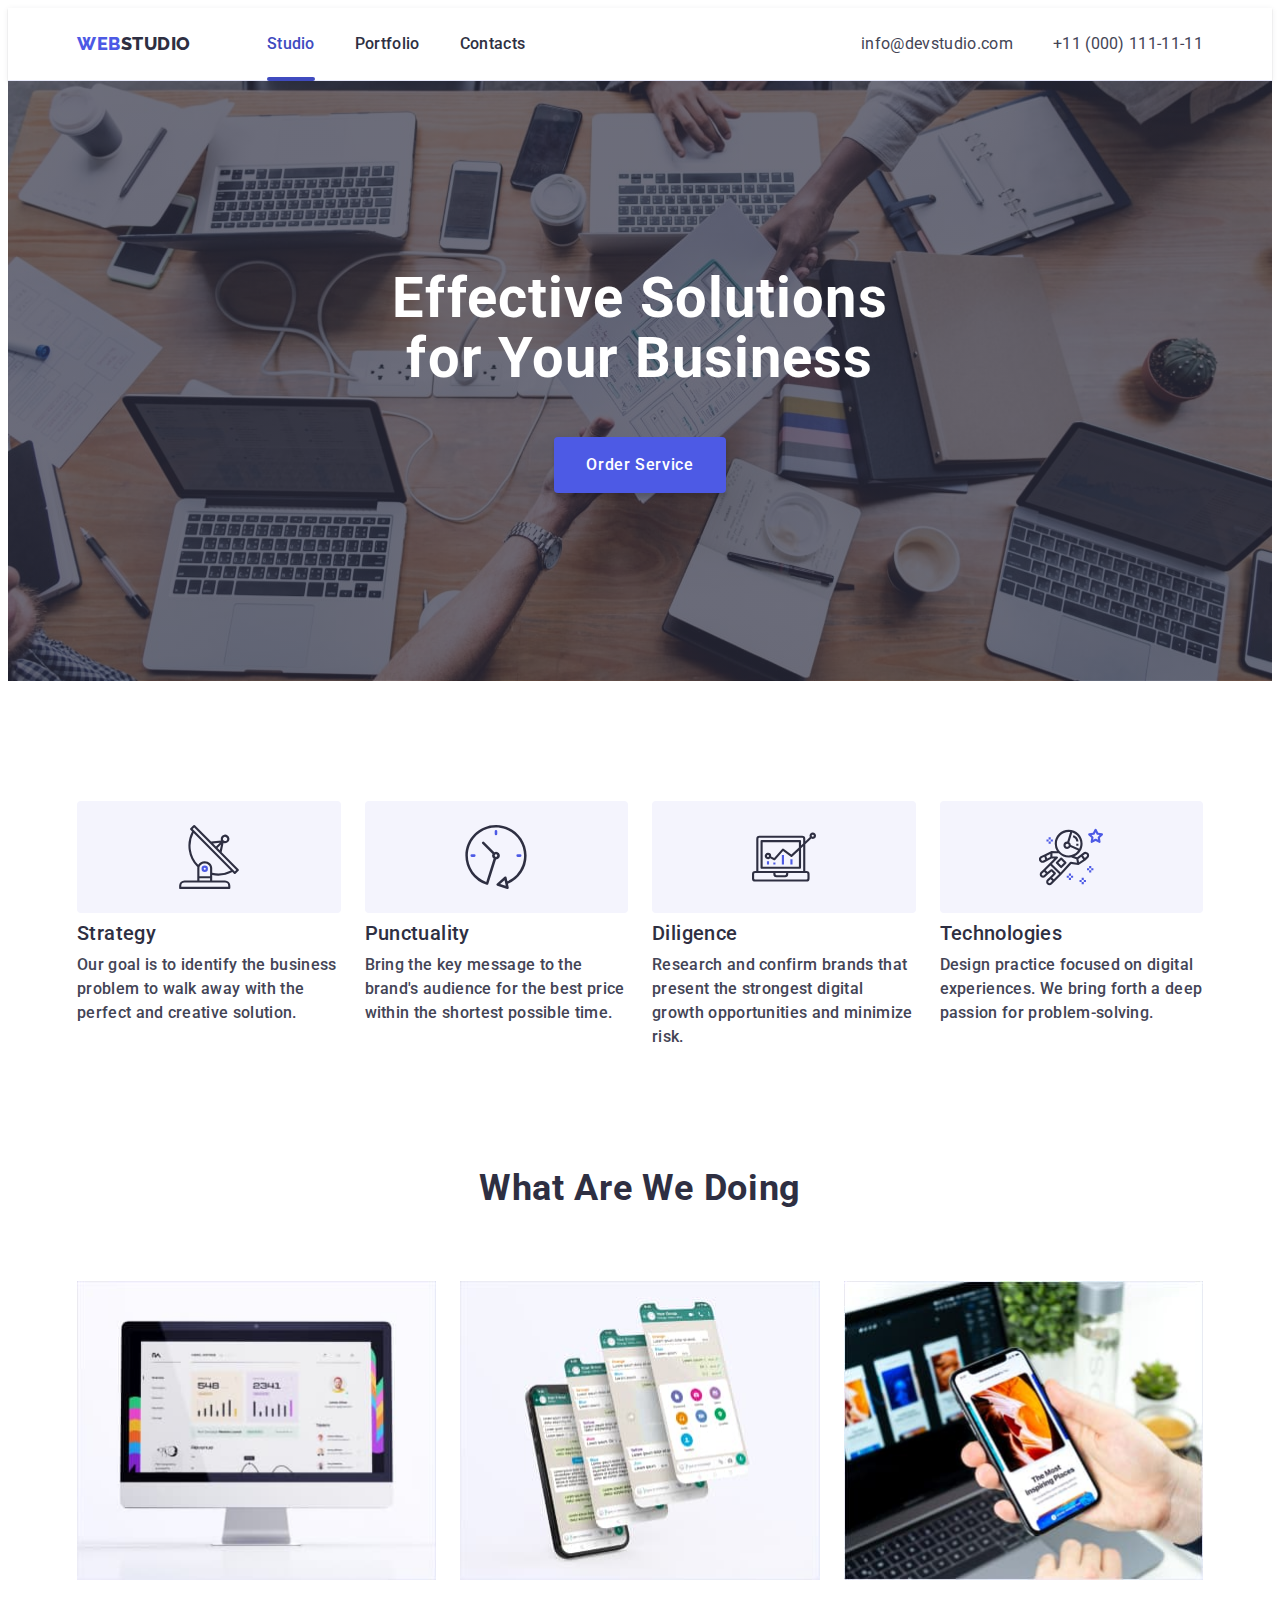
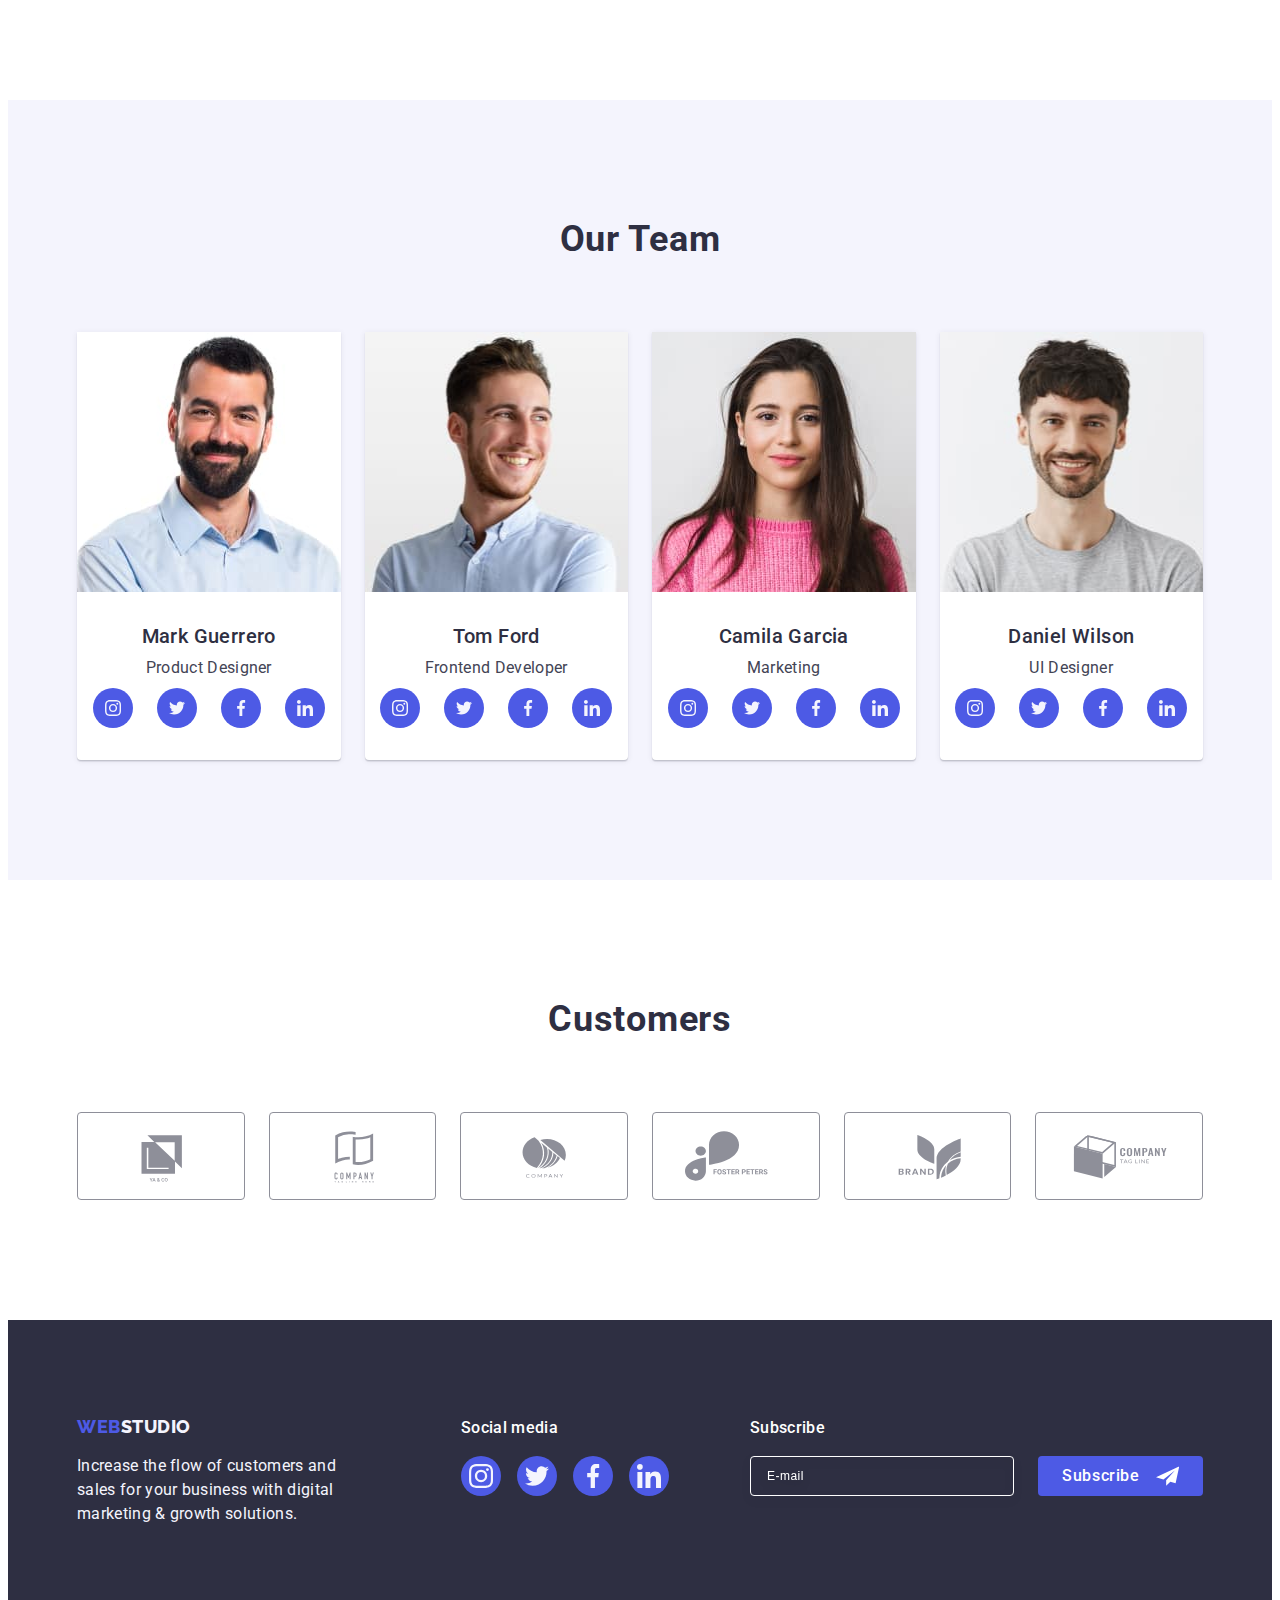
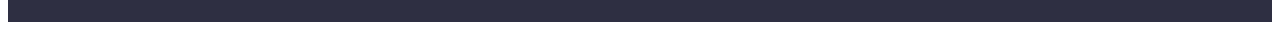
==== commit d027bf87: "HW 6 result 2" ====
--- a/index.html
+++ b/index.html
@@ -111,13 +111,22 @@
                     <h2 class="section-title">What are we doing</h2>
                     <ul class="list list-actions">
                         <li class="item-action">
-                            <img src="./images/img-1.jpg" alt="Website on the computer monitor" width="360" height="300">
+                            <picture>
+                                <source srcset="./images/img-1.jpg 1x, ./images/img-1-2x.jpg 2x">
+                                <img src="./images/img-1.jpg" alt="Website on the computer monitor" width="360" height="300">
+                            </picture>
                         </li>
                         <li class="item-action">
-                            <img src="./images/img-2.jpg" alt="messages in the WhatsApp group" width="360" height="300">
+                            <picture>
+                                <source srcset="./images/img-2.jpg 1x, ./images/img-2-2x.jpg 2x">
+                                <img src="./images/img-2.jpg" alt="Messages in the WhatsApp group" width="360" height="300">
+                            </picture>
                         </li>
                         <li class="item-action">
-                            <img src="./images/img-3.jpg" alt="Mobile application" width="360" height="300">
+                            <picture>
+                                <source srcset="./images/img-3.jpg 1x, ./images/img-3-2x.jpg 2x">
+                                <img src="./images/img-3.jpg" alt="Mobile application" width="360" height="300">
+                            </picture>
                         </li>
                     </ul>
                 </div>
@@ -127,7 +136,10 @@
                     <h2 class="section-title">Our Team</h2>
                     <ul class="list list-team">
                         <li class="item-team">
-                            <img src="./images/mark.jpg" alt="Mark Guerrero" width="264" height="260">
+                            <picture>
+                                <source srcset="./images/mark.jpg 1x, ./images/mark-2x.jpg 2x">
+                                <img src="./images/mark.jpg" alt="Mark Guerrero" width="264" height="260">
+                            </picture>
                             <div class="member-description">
                                 <h3 class="item-title member-name">Mark Guerrero</h3>
                                 <p class="item-text member-role">Product Designer</p>
@@ -164,7 +176,10 @@
                             </div>
                         </li>
                         <li class="item-team">
-                            <img src="./images/tom.jpg" alt="Tom Ford" width="264" height="260">
+                            <picture>
+                                <source srcset="./images/tom.jpg 1x, ./images/tom-2x.jpg 2x">
+                                <img src="./images/tom.jpg" alt="Tom Ford" width="264" height="260">
+                            </picture>
                             <div class="member-description">
                                 <h3 class="item-title member-name">Tom Ford</h3>
                                 <p class="item-text member-role">Frontend Developer</p>
@@ -201,7 +216,10 @@
                             </div>
                         </li>
                         <li class="item-team">
-                            <img src="./images/camilla.jpg" alt="Camila Garcia" width="264" height="260">
+                            <picture>
+                                <source srcset="./images/camilla.jpg 1x, ./images/camilla-2x.jpg 2x">
+                                <img src="./images/camilla.jpg" alt="Camila Garcia" width="264" height="260">
+                            </picture>
                             <div class="member-description">
                                 <h3 class="item-title member-name">Camila Garcia</h3>
                                 <p class="item-text member-role">Marketing</p>
@@ -238,7 +256,10 @@
                             </div>
                         </li>
                         <li class="item-team">
-                            <img src="./images/daniel.jpg" alt="Daniel Wilson" width="264" height="260">
+                            <picture>
+                                <source srcset="./images/daniel.jpg 1x, ./images/daniel-2x.jpg 2x">
+                                <img src="./images/daniel.jpg" alt="Daniel Wilson" width="264" height="260">
+                            </picture>
                             <div class="member-description">
                                 <h3 class="item-title member-name">Daniel Wilson</h3>
                                 <p class="item-text member-role">UI Designer</p>
--- a/css/styles.css
+++ b/css/styles.css
@@ -73,7 +73,7 @@
 }
 
 .container {
-    max-width: 288px;
+    max-width: 320px;
     margin: 0 auto;
     padding: 0 16px;
 }
@@ -327,18 +327,19 @@
 
 .section-team {
     background-color: var(--cloud);
-    padding: 120px 0;
+    padding: 96px 0;
 }
 
 .list-team {
     display: flex;
-    gap: 24px;
+    flex-wrap: wrap;
+    gap: 72px;
+    justify-content: center;
 }
 
 .item-team {
     background: var(--white);
     border-radius: 0px 0px 4px 4px;
-    width: calc((100% - 3 * 24px) / 4);
     box-shadow: 0px 2px 1px 0px rgba(46, 47, 66, 0.08), 0px 1px 1px 0px rgba(46, 47, 66, 0.16), 0px 1px 6px 0px rgba(46, 47, 66, 0.08);
 }
 
@@ -391,16 +392,17 @@
 }
 
 .section-customers {
-    padding: 120px 0;
+    padding: 96px 0;
 }
 
 .customers-list {
     display: flex;
-    gap: 24px;
+    gap: 72px 16px;
+    flex-wrap: wrap;
 }
 
 .customer-item {
-    width: calc((100% - 5 * 24px) / 6);
+    width: calc((100% - 16px) / 2);
     height: 88px;
 }
 
@@ -431,7 +433,7 @@
 
 .page-footer {
     background-color: var(--navyblue);
-    padding: 100px 0;
+    padding: 96px 0;
 }
 
 .footer-logo {
@@ -439,7 +441,7 @@
 }
 
 .footer-logo-link {
-    margin-bottom: 16px;
+    margin-bottom: 17.5px;
     display: inline-block;
 }
 
@@ -452,15 +454,24 @@
 
 .footer-container {
     display: flex;
-    align-items: baseline;
+    align-items: center;
+    justify-content: center;
+    flex-wrap: wrap;
+    padding: 0 15px;
 }
 
 .footer-information {
-    margin-right: 120px;
-}
-
-.section-portfolio {
-    padding: 96px 0 120px 0;
+    display: flex;
+    flex-direction: column;
+    align-items: center;
+    margin-bottom: 72px;
+}
+
+.footer-socials {
+    display: flex;
+    flex-direction: column;
+    align-items: center;
+    margin-bottom: 72px;
 }
 
 .footer-socials-title {
@@ -505,12 +516,16 @@
 }
 
 .footer-form-wrap {
-    margin-left: auto;
+    display: flex;
+    flex-direction: column;
+    align-items: center;
 }
 
 .footer-form {
     display: flex;
-    gap: 24px;
+    flex-direction: column;
+    align-items: center;
+    gap: 16px;
 }
 
 .footer-form-title {
@@ -522,7 +537,7 @@
 }
 
 .footer-email-input {
-    width: 264px;
+    width: 290px;
     height: 40px;
     color: var(--white);
     font-size: 12px;
@@ -549,7 +564,7 @@
     justify-content: center;
     align-items: center;
     height: 40px;
-    min-width: 165px;
+    width: 165px;
     padding: 8px 24px;
     border: none;
     border-radius: 4px;
@@ -572,6 +587,10 @@
 .footer-btn-icon {
     fill: currentColor;
     margin-left: 16px;
+}
+
+.section-portfolio {
+    padding: 48px 0;
 }
 
 .portfolio-btn {
@@ -603,20 +622,20 @@
 
 .buttons-list {
     display: flex;
-    justify-content: center;
-    gap: 24px;
-    margin-bottom: 72px;
+    flex-wrap: wrap;
+    gap: 16px 24px;
+    margin-bottom: 48px;
 }
 
 .cards-list {
     display: flex;
     flex-wrap: wrap;
-    gap: 48px 24px;
+    gap: 48px;
 }
 
 .portfolio-card {
     background: var(--white);
-    width: calc((100% - 48px) / 3);
+    width: 100%;
 }
 
 .portfolio-card-link {
@@ -670,7 +689,7 @@
     width: 100%;
     height: 100%;
     padding: 40px 32px;
-    transform: translateY(100%);
+    transform: translateY(101%);
     background: var(--iris);
     transition: transform 250ms cubic-bezier(0.4, 0, 0.2, 1);
 }
--- a/css/media.css
+++ b/css/media.css
@@ -1,6 +1,6 @@
 @media (min-width: 428px) {
 .container {
-    max-width: 396px;
+    max-width: 428px;
 }
 
 .section.hero {
@@ -11,13 +11,17 @@
     font-size: 36px;
     max-width: 320px;
 }
+
+.footer-email-input {
+    width: 398px;
+}
 }
 
 
 
 @media (min-width: 768px) {
 .container {
-    max-width: 736px;
+    max-width: 768px;
 }
 
 .navigation-list {
@@ -65,6 +69,67 @@
 .advantages-list {
     gap: 24px;
 }
+
+.list-team {
+    gap: 64px 24px;
+}
+
+.item-team {
+    width: calc((100% - 24px) / 2);
+}
+
+.customers-list {
+    gap: 72px 24px;
+}
+
+.customer-item {
+    width: calc((100% - 2 * 24px) / 3);
+}
+
+.footer-container {
+    padding: 0 16px;
+    align-items: flex-start;
+    justify-content: flex-start;
+}
+
+.footer-information {
+    margin-right: 24px;
+    align-items: flex-start;
+}
+
+.footer-socials {
+    align-items: flex-start;
+}
+
+.footer-form-wrap {
+    align-items: flex-start;
+}
+
+.footer-form {
+    flex-direction: row;
+    gap: 24px;
+}
+
+.footer-email-input {
+    width: 264px;
+}
+
+.section-portfolio {
+    padding: 64px 0 96px;
+}
+
+.buttons-list {
+    justify-content: center;
+    margin-bottom: 64px;
+}
+
+.cards-list {
+    gap: 72px 24px;
+}
+
+.portfolio-card {
+    width: calc((100% - 24px) / 2);
+}
 }
 
 
@@ -91,14 +156,25 @@
 .contacts-list-item:last-child .contact {
     padding: 6px 0 16px;
 }
+
+.section-team>.container {
+    max-width: 584px;
+}
+
+.section-customers>.container {
+    max-width: 584px;
+}
+
+.page-footer>.container {
+    max-width: 584px;
+}
 }
 
 
 
 @media (min-width: 1158px) {
 .container {
-    max-width: 1126px;
-    width: 1126px;
+    max-width: 1158px;
 }
 
 .section.hero {
@@ -142,4 +218,57 @@
 .section-actions {
     display: block;
 }
+
+.section-team {
+    padding: 120px 0;
+}
+
+.list-team {
+    gap: 24px;
+}
+
+.item-team {
+    width: calc((100% - 3 * 24px) / 4);
+}
+
+.section-customers {
+    padding: 120px 0;
+}
+
+.customers-list {
+    gap: 24px;
+}
+
+.customer-item {
+    width: calc((100% - 5 * 24px) / 6);
+}
+
+.footer-information {
+    margin-bottom: 0;
+    margin-right: 120px;
+}
+
+.footer-socials {
+    margin-bottom: 0;
+}
+
+.footer-form-wrap {
+    margin-left: auto;
+}
+
+.section-portfolio {
+    padding: 100px 0 120px;
+}
+
+.buttons-list {
+    margin-bottom: 72px;
+}
+
+.cards-list {
+    gap: 48px 24px;
+}
+
+.portfolio-card {
+    width: calc((100% - 48px) / 3);
+}
 }